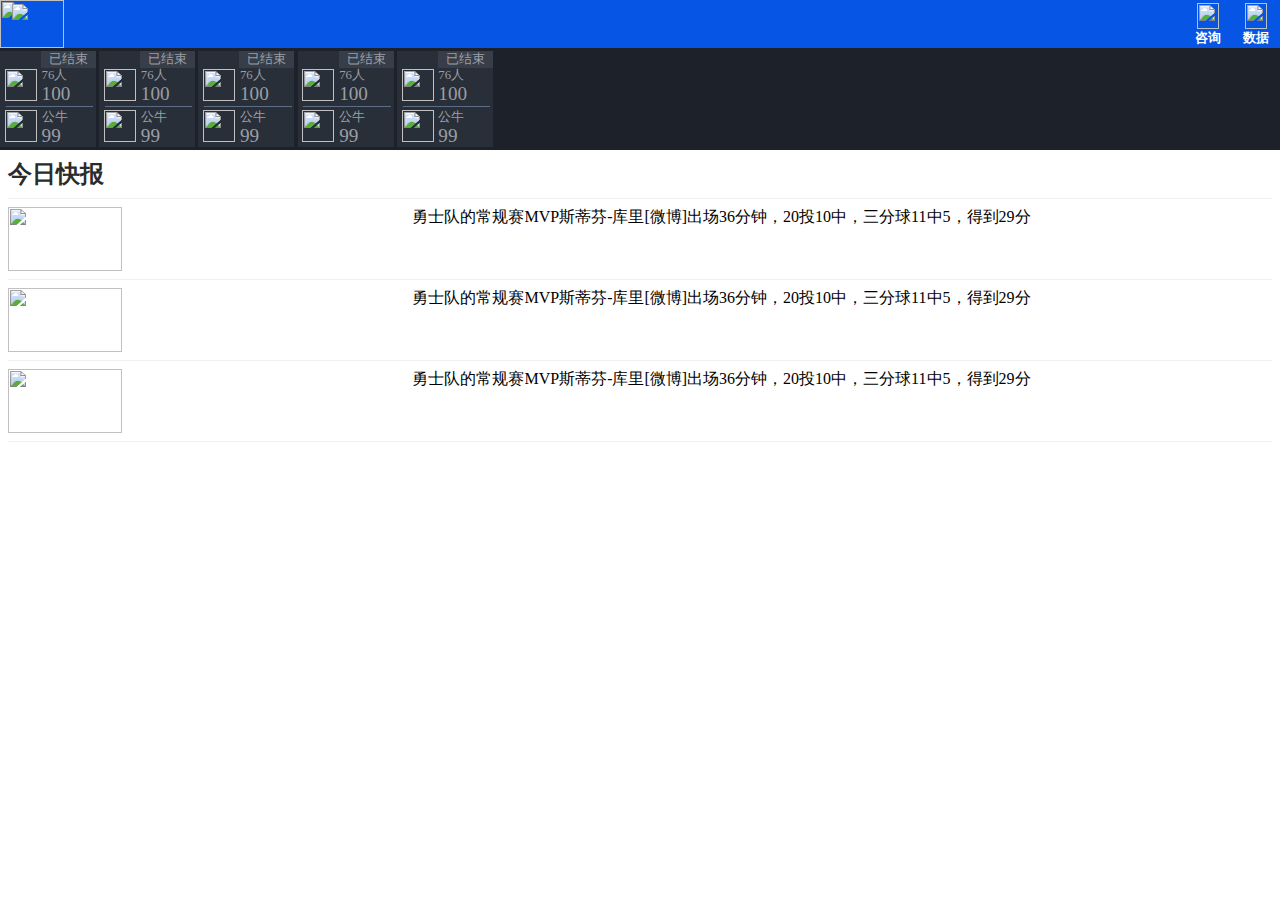
==== index.html @ 0d66387e "完成后台管理的50%" ====
<!DOCTYPE html>

<html>
<head>
	<meta http-equiv="Content-Type" content="text/html; charset=UTF-8">
	<meta name="viewport" content="width=device-width,initial-scale=1.0,minimum-scale=1.0,maximum-scale=1.0,user-scalable=no">
	<title>NBA</title>
	<link rel="stylesheet" type="text/css" href="css/index.css" />
	<script type="text/javascript" src="lib/jquery-1.9.1.js"></script>
	<script type="text/javascript" src="js/index.js"></script>
</head>
<body>
	<div class="header">
		<img src="resource/images/logo-nba-bg.png" class="ired">
		<img src="resource/images/NBALogo.png" class="NBALogo">
		<div class="nav">
			<a class="dataNav">
				<img src="resource/images/news.png">
				<p>咨询</p>
			</a><!--
			--><a class="dataNav" onclick="showDataSort()">
				<img src="resource/images/data.png">
				<p>数据</p>
			</a>
		</div>
		<p class="hiddenNav hidden" id="dataSort">
			<a class="borderRight1">赛程</a><!--
			--><a class="borderRight1">排名</a><!--
			--><a class="borderRight1">统计</a><!--
			--><a>球队</a>
			<i class="bottomArrow"></i>
		</p>
	</div>
	<div class="scheduleSimpleBox">
		<ul class="scheduleUl">
			<li>
				<a>
					<span class="status">已结束</span>
					<img src="resource/images/teamLogo/76ers.png" class="guestLogo">
					<span class="guestName">76人</span>
					<span class="guestScore">100</span>
					<hr />
					<img src="resource/images/teamLogo/Bucks.png" class="homeLogo">
					<span class="homeName">公牛</span>
					<span class="homeScore">99</span>
				</a>
			</li><!--
			--><li>
				<a>
					<span class="status">已结束</span>
					<img src="resource/images/teamLogo/76ers.png" class="guestLogo">
					<span class="guestName">76人</span>
					<span class="guestScore">100</span>
					<hr />
					<img src="resource/images/teamLogo/Bucks.png" class="homeLogo">
					<span class="homeName">公牛</span>
					<span class="homeScore">99</span>
				</a>
			</li><!--
			--><li>
				<a>
					<span class="status">已结束</span>
					<img src="resource/images/teamLogo/76ers.png" class="guestLogo">
					<span class="guestName">76人</span>
					<span class="guestScore">100</span>
					<hr />
					<img src="resource/images/teamLogo/Bucks.png" class="homeLogo">
					<span class="homeName">公牛</span>
					<span class="homeScore">99</span>
				</a>
			</li><!--
			--><li>
				<a>
					<span class="status">已结束</span>
					<img src="resource/images/teamLogo/76ers.png" class="guestLogo">
					<span class="guestName">76人</span>
					<span class="guestScore">100</span>
					<hr />
					<img src="resource/images/teamLogo/Bucks.png" class="homeLogo">
					<span class="homeName">公牛</span>
					<span class="homeScore">99</span>
				</a>
			</li><!--
			--><li>
				<a>
					<span class="status">已结束</span>
					<img src="resource/images/teamLogo/76ers.png" class="guestLogo">
					<span class="guestName">76人</span>
					<span class="guestScore">100</span>
					<hr />
					<img src="resource/images/teamLogo/Bucks.png" class="homeLogo">
					<span class="homeName">公牛</span>
					<span class="homeScore">99</span>
				</a>
			</li>
		</ul>
	</div>
	<div class="newsContainer">
		<h2 class="newsTitle borderBottom">今日快报</h2>
		<div class="newBox borderBottom">
			<img src="resource/images/newsPic/1.jpg" class="newsPic"><!--
			--><p class="newsWord">勇士队的常规赛MVP斯蒂芬-库里[微博]出场36分钟，20投10中，三分球11中5，得到29分</p>
		</div>
		<div class="newBox borderBottom">
			<img src="resource/images/newsPic/1.jpg" class="newsPic"><!--
			--><p class="newsWord">勇士队的常规赛MVP斯蒂芬-库里[微博]出场36分钟，20投10中，三分球11中5，得到29分</p>
		</div>
		<div class="newBox borderBottom">
			<img src="resource/images/newsPic/1.jpg" class="newsPic"><!--
			--><p class="newsWord">勇士队的常规赛MVP斯蒂芬-库里[微博]出场36分钟，20投10中，三分球11中5，得到29分</p>
		</div>
	</div>
</body>
</html>
---- css/index.css ----
*{
	margin: 0;
	padding: 0;
}
.header{
	position: relative;
	width: 100%;
	height: 3rem;
	background-color: #0755e4;
}
.ired{
	width: 4rem;
	height: 3rem;
}
.NBALogo{
	position: absolute;
	left: .75rem;
	top: .25rem;
	height: 2.5rem;
}
.nav{
	position: absolute;
	right: 0;
	top: 0;
	width: 6rem;
	height: 3rem;
}
.dataNav{
	display: inline-block;
	width: 3rem;
	height: 3rem;
}
.dataNav img
{
	padding: .2rem .8rem 0;
	width: 1.4rem;
	height: 1.6rem;
	vertical-align: top;
}
.dataNav p{
	margin-top: .2rem;
	width: 3rem;
	height: .8rem;
	line-height: .8rem;
	text-align: center;
	font-size: .8rem;
	color: white;
	font-weight: bold;
}
.hidden{
	display: none;
}
.hiddenNav{
	position: absolute;
	top: 3rem;
	left: 0;
	padding: .5rem 0;
	width: 100%;
	height: 1rem;
	background-color: #1d2129;
	color: white;
	z-index: 999;
}
.bottomArrow{
	position: absolute;
	top: -9px;
	right: 1.2rem;
	border-style: solid;
	border-width: 5px;
	border-top-color: rgba(0,0,0,0);
	border-right-color: rgba(0,0,0,0);
	border-left-color: rgba(0,0,0,0);
	border-bottom-color: #1d2129;
}
.hiddenNav a{
	display: inline-block;
	margin-left: -1px;
	width: 25%;
	text-align: center;
	color: #9b9ea4;
}
.borderRight1{
	border-right-style: solid;
	border-right-width: 1px;
	border-right-color: rgba(155,158,164,.4);
}
.scheduleSimpleBox{
	position: relative;
	padding: .2rem 0;
	width: 100%;
	height:6rem;
	background-color: #1d2129;
}
.scheduleUl{
	display: block;
	width: 100%;
	height: 6rem;
	list-style: none;
	white-space:nowrap;
	overflow: scroll;
}
.scheduleUl li{
	display: inline-block;
	margin-right: .2rem;
	width: 6rem;
	height: 6rem;
	vertical-align: top;

}
.scheduleUl li a{
	position: relative;
	display: inline-block;
	height: 6rem;
	width: 6rem;
	background-color: #282f39;
}
.status{
	position: absolute;
	right: 0;
	padding: 0 .5rem;
	background-color: #373e4a;
	color: #9b9ea4;
	font-size: .8rem;
}
.guestLogo{
	position: absolute;
	top: 1.1rem;
	left: .3rem;
	width: 2rem;
	height: 2rem;
}
.homeLogo{
	position: absolute;
	top: 3.7rem;
	left: .3rem;
	width: 2rem;
	height: 2rem;
}
.guestName{
	position: absolute;
	top: 1rem;
	left: 2.6rem;
	font-size: .8rem;
	color: #9b9ea4;
}
.guestScore{
	position: absolute;
	top: 2rem;
	left: 2.6rem;
	font-size: 1.2rem;
	color: #9b9ea4;
}
.homeName{
	position: absolute;
	top: 3.6rem;
	left: 2.6rem;
	font-size: .8rem;
	color: #9b9ea4;
}
.homeScore{
	position: absolute;
	top: 4.6rem;
	left: 2.6rem;
	font-size: 1.2rem;
	color: #9b9ea4;
}
hr{
	position: absolute;
	top: 3.4rem;
	left: .3rem;
	width: 5.4rem;
	border-top-width: 0;
	border-color: #222831;
}
.borderBottom{
	border-bottom-style: solid;
	border-bottom-width: 1px;
	border-bottom-color: #efefef;
}
.newsContainer{
	position: relative;
	background-color: white;
}
.newsTitle{
	margin: .5rem .5rem 0;
	padding: 0 0 .5rem;
	color: #2b2b2b;
}
.newBox{
	margin: .5rem .5rem 0;
	padding: 0 0 .5rem;
	height: 4rem;
}
.newBox img{
	display: inline-block;
	width: 30%;
	height: 4rem;
}
.newBox p{
	display: inline-block;
	margin-left: 2%;
	width: 68%;
	height: 4rem;
	vertical-align: top;
}
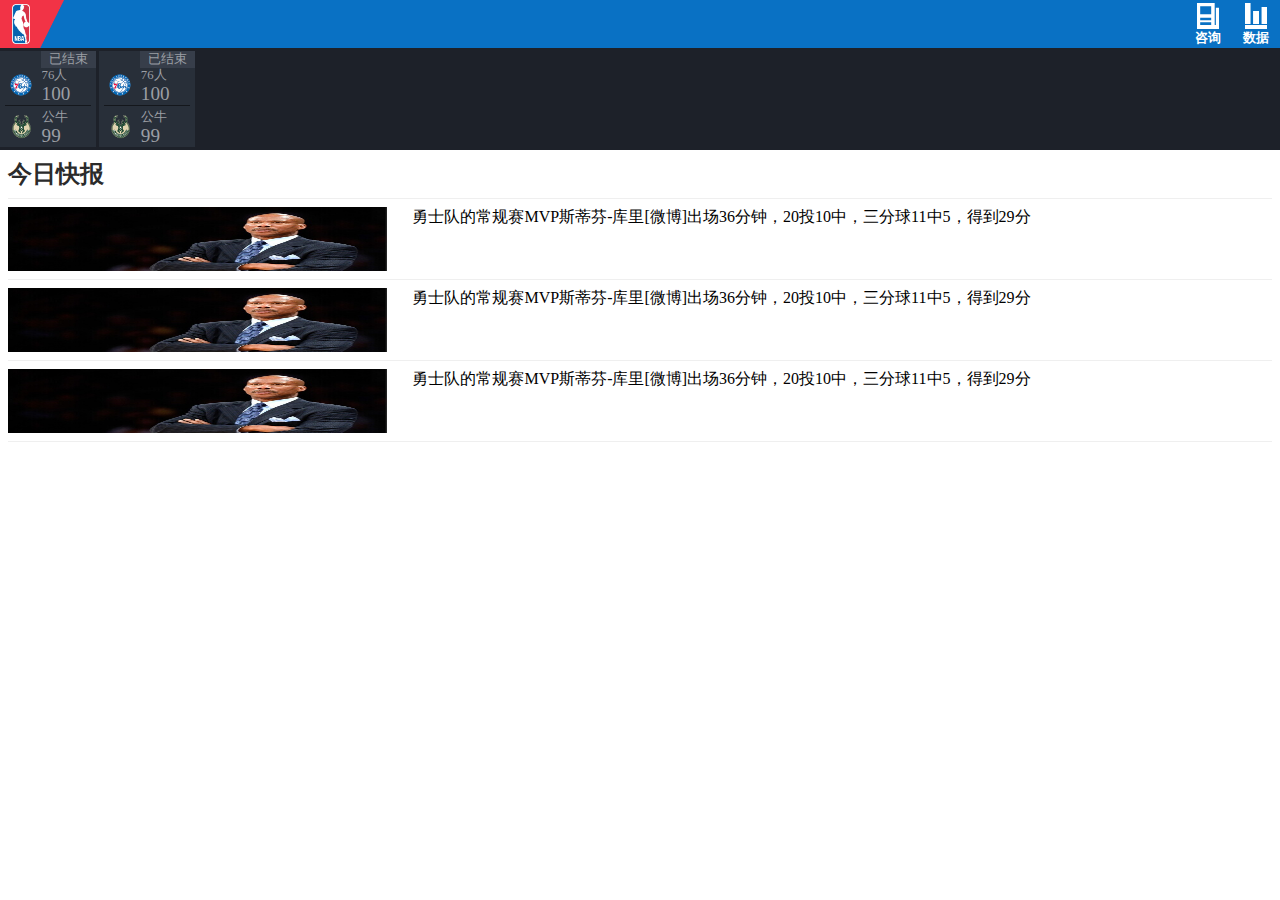
==== commit bf8253b7: "完成到用户界面的赛程查询界面，下一步工作是点击日历图标可以选择日期" ====
--- a/index.html
+++ b/index.html
@@ -24,7 +24,7 @@
 			</a>
 		</div>
 		<p class="hiddenNav hidden" id="dataSort">
-			<a class="borderRight1">赛程</a><!--
+			<a class="borderRight1" href="data/schedule/">赛程</a><!--
 			--><a class="borderRight1">排名</a><!--
 			--><a class="borderRight1">统计</a><!--
 			--><a>球队</a>
@@ -32,50 +32,14 @@
 		</p>
 	</div>
 	<div class="scheduleSimpleBox">
-		<ul class="scheduleUl">
+		<ul class="scheduleUl" id="scheduleUl">
 			<li>
 				<a>
 					<span class="status">已结束</span>
 					<img src="resource/images/teamLogo/76ers.png" class="guestLogo">
 					<span class="guestName">76人</span>
 					<span class="guestScore">100</span>
-					<hr />
-					<img src="resource/images/teamLogo/Bucks.png" class="homeLogo">
-					<span class="homeName">公牛</span>
-					<span class="homeScore">99</span>
-				</a>
-			</li><!--
-			--><li>
-				<a>
-					<span class="status">已结束</span>
-					<img src="resource/images/teamLogo/76ers.png" class="guestLogo">
-					<span class="guestName">76人</span>
-					<span class="guestScore">100</span>
-					<hr />
-					<img src="resource/images/teamLogo/Bucks.png" class="homeLogo">
-					<span class="homeName">公牛</span>
-					<span class="homeScore">99</span>
-				</a>
-			</li><!--
-			--><li>
-				<a>
-					<span class="status">已结束</span>
-					<img src="resource/images/teamLogo/76ers.png" class="guestLogo">
-					<span class="guestName">76人</span>
-					<span class="guestScore">100</span>
-					<hr />
-					<img src="resource/images/teamLogo/Bucks.png" class="homeLogo">
-					<span class="homeName">公牛</span>
-					<span class="homeScore">99</span>
-				</a>
-			</li><!--
-			--><li>
-				<a>
-					<span class="status">已结束</span>
-					<img src="resource/images/teamLogo/76ers.png" class="guestLogo">
-					<span class="guestName">76人</span>
-					<span class="guestScore">100</span>
-					<hr />
+					<hr>
 					<img src="resource/images/teamLogo/Bucks.png" class="homeLogo">
 					<span class="homeName">公牛</span>
 					<span class="homeScore">99</span>
--- a/css/index.css
+++ b/css/index.css
@@ -2,11 +2,16 @@
 	margin: 0;
 	padding: 0;
 }
+a {text-decoration: none;}
+a:link {color: #9b9ea4;}
+a:visited {color: #9b9ea4;}
+a:hover{color: #9b9ea4;}
+a:active {color: #9b9ea4;}
 .header{
 	position: relative;
 	width: 100%;
 	height: 3rem;
-	background-color: #0755e4;
+	background-color: #0971c4;
 }
 .ired{
 	width: 4rem;
@@ -90,6 +95,9 @@
 	width: 100%;
 	height:6rem;
 	background-color: #1d2129;
+	white-space:nowrap;
+	overflow-x: scroll;
+	overflow-y: hidden;
 }
 .scheduleUl{
 	display: block;
@@ -97,7 +105,7 @@
 	height: 6rem;
 	list-style: none;
 	white-space:nowrap;
-	overflow: scroll;
+	/*overflow: scroll;*/
 }
 .scheduleUl li{
 	display: inline-block;
@@ -105,7 +113,6 @@
 	width: 6rem;
 	height: 6rem;
 	vertical-align: top;
-
 }
 .scheduleUl li a{
 	position: relative;
@@ -166,11 +173,14 @@
 }
 hr{
 	position: absolute;
-	top: 3.4rem;
+	top: 3.35rem;
 	left: .3rem;
 	width: 5.4rem;
-	border-top-width: 0;
-	border-color: #222831;
+	border-bottom-width: 0;
+	border-left-width: 0;
+	border-right-width: 0;
+	border-top-width: 1px;
+	border-top-color: rgba(29,33,41,.5);
 }
 .borderBottom{
 	border-bottom-style: solid;
